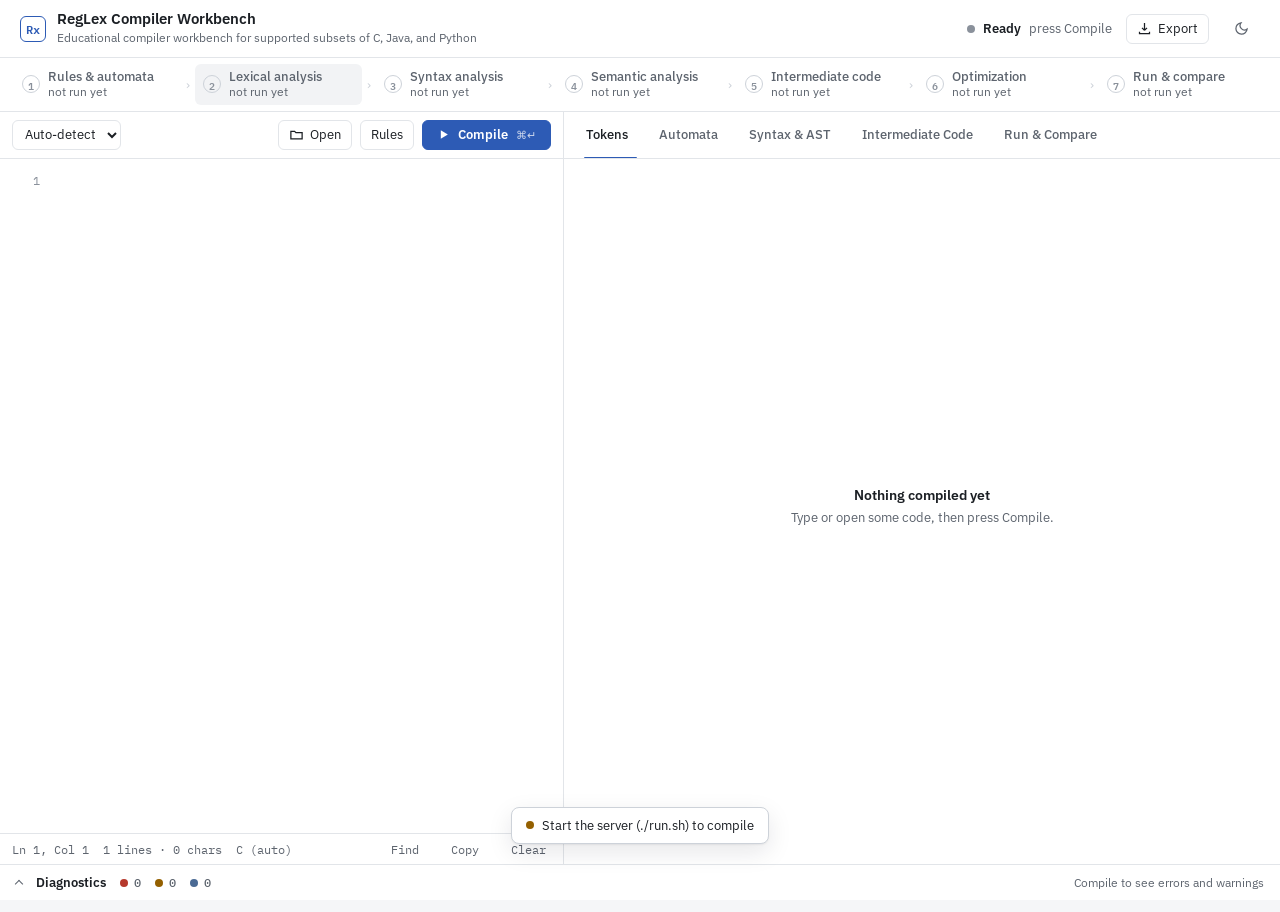
==== web/index.html @ cbe10319 "Grow RegLex into a compiler workbench for C, Java and Python - src/: regex -> Thompson NFA -> subset" ====
<!doctype html>
<html lang="en">
<head>
<meta charset="utf-8">
<meta name="viewport" content="width=device-width, initial-scale=1">
<title>RegLex Compiler Workbench</title>
<link rel="preconnect" href="https://fonts.googleapis.com">
<link rel="preconnect" href="https://fonts.gstatic.com" crossorigin>
<link rel="stylesheet" href="https://fonts.googleapis.com/css2?family=IBM+Plex+Mono:wght@400;500;600&family=IBM+Plex+Sans:wght@400;500;600&display=swap">
<link rel="stylesheet" href="workbench.css">
</head>
<body>
<header class="top">
  <div class="brand">
    <div class="logo" aria-hidden="true">Rx</div>
    <div><h1>RegLex Compiler Workbench</h1><p>Educational compiler workbench for supported subsets of C, Java, and Python</p></div>
  </div>
  <div class="spacer"></div>
  <span class="status" id="status" role="status" aria-live="polite"></span>
  <span class="tests-note hide-md" id="tests" hidden></span>
  <div class="menu" id="exportMenu">
    <button class="btn" id="exportBtn" aria-haspopup="menu" aria-expanded="false" aria-controls="exportList" title="Export results">
      <svg viewBox="0 0 24 24" fill="none" stroke="currentColor" stroke-width="2" aria-hidden="true"><path d="M12 3v12m0 0-4-4m4 4 4-4M4 17v3h16v-3"/></svg><span class="hide-sm">Export</span>
    </button>
    <div class="menu-list" role="menu" id="exportList" aria-label="Export">
      <div class="menu-note" id="exportNote" hidden></div>
      <button class="menu-item" role="menuitem" data-export="report">Compilation report<span class="ext">.md</span></button>
      <button class="menu-item" role="menuitem" data-export="json">Everything<span class="ext">.json</span></button>
      <div class="menu-sep" role="separator"></div>
      <button class="menu-item" role="menuitem" data-export="tokens">Token stream<span class="ext">.csv</span></button>
      <button class="menu-item" role="menuitem" data-export="automata">Transition tables<span class="ext">.json</span></button>
      <button class="menu-item" role="menuitem" data-export="ast">Syntax tree<span class="ext">.json</span></button>
      <button class="menu-item" role="menuitem" data-export="tac">Original and optimized TAC<span class="ext">.txt</span></button>
      <button class="menu-item" role="menuitem" data-export="diags">Diagnostics<span class="ext">.txt</span></button>
      <button class="menu-item" role="menuitem" data-export="svg">Current diagram<span class="ext">.svg</span></button>
    </div>
  </div>
  <button class="btn ghost" id="themeBtn" title="Switch light / dark theme" aria-label="Switch light or dark theme">
    <svg viewBox="0 0 24 24" fill="none" stroke="currentColor" stroke-width="2" aria-hidden="true"><path d="M21 12.8A9 9 0 1 1 11.2 3a7 7 0 0 0 9.8 9.8z"/></svg>
  </button>
</header>

<nav class="pipeline" id="pipeline" aria-label="Compilation stages"></nav>

<main class="workspace" id="workspace">
  <section class="pane" aria-label="Source code">
    <div class="toolbar">
      <select class="sel" id="lang" aria-label="Language">
        <option value="auto">Auto-detect</option><option>C</option><option>Java</option><option>Python</option>
      </select>
      <span class="spacer"></span>
      <div class="menu" id="openMenu">
        <button class="btn" id="openBtn" aria-haspopup="menu" aria-expanded="false" aria-controls="openList" title="Open a source file or load an example">
          <svg viewBox="0 0 24 24" fill="none" stroke="currentColor" stroke-width="2" aria-hidden="true"><path d="M3 7h6l2 2h10v10H3z"/></svg>Open
        </button>
        <div class="menu-list" role="menu" id="openList" aria-label="Open">
          <button class="menu-item" role="menuitem" id="openFile">Open source file…<span class="ext">.c .java .py</span></button>
          <button class="menu-item" role="menuitem" id="openExample">Load example…</button>
        </div>
        <div class="menu-list examples" id="examplePicker" role="dialog" aria-label="Load example">
          <div class="examples-head">
            <b>Examples</b><span class="spacer"></span>
            <div class="seg sm" id="exampleLangs" role="group" aria-label="Example language"></div>
          </div>
          <div class="examples-body" id="exampleList"></div>
        </div>
      </div>
      <input type="file" id="file" accept=".c,.h,.java,.py,.txt" hidden>
      <button class="btn" id="rulesBtn" title="View or edit the lexical rules" aria-expanded="false" aria-controls="rulesDrawer">Rules</button>
      <button class="btn-primary" id="compileBtn" title="Compile (Ctrl/⌘ + Enter)">
        <svg class="play" viewBox="0 0 24 24" fill="currentColor" aria-hidden="true"><path d="M7 4v16l13-8z"/></svg><span class="spin" aria-hidden="true"></span><span id="compileLabel">Compile</span> <kbd class="hide-sm">⌘↵</kbd>
      </button>
    </div>
    <div class="rules-drawer" id="rulesDrawer">
      <label class="switch"><input type="checkbox" id="customRules"> Use these rules instead of the language's built-in rules</label>
      <p class="note">Each rule is <span class="mono">NAME PRIORITY token|skip REGEX</span>; the lower priority wins a tie. Custom rules give <b>lexical analysis only</b>: tokens and automata are shown, but parsing, intermediate code and execution are skipped, because the parser only understands the built-in C, Java and Python token sets.</p>
      <textarea id="rulesText" spellcheck="false" aria-label="Lexical rules"></textarea>
    </div>
    <div class="editor">
      <div class="gutter" id="gutter" aria-hidden="true"></div>
      <div class="code-area">
        <div id="lineMarks"></div>
        <pre id="hl" aria-hidden="true"></pre>
        <textarea id="code" spellcheck="false" autocomplete="off" autocapitalize="off" aria-label="Source code editor"></textarea>
        <div class="searchbox" id="searchbox">
          <input class="inp" id="searchInput" placeholder="Find…" aria-label="Find in code">
          <span class="mono muted" id="searchCount" style="font-size:12px">0</span>
          <button class="btn sm" id="searchNext" title="Next match" aria-label="Next match">↓</button>
          <button class="btn sm ghost" id="searchClose" title="Close" aria-label="Close search">✕</button>
        </div>
      </div>
    </div>
    <div class="statusbar">
      <span id="cursorPos">Ln 1, Col 1</span><span id="docInfo">0 lines</span><span id="langInfo"></span>
      <span class="spacer"></span>
      <button class="btn sm ghost" id="findBtn" title="Find (Ctrl/⌘ + F)">Find</button>
      <button class="btn sm ghost" id="copyBtn">Copy</button>
      <button class="btn sm ghost" id="clearBtn">Clear</button>
    </div>
  </section>
  <div class="splitter" id="splitter" role="separator" aria-orientation="vertical" tabindex="0" aria-label="Resize panels"></div>
  <section class="pane" aria-label="Compiler results">
    <div class="tabs" role="tablist" id="tabs">
      <button class="tab sel" role="tab" data-view="tokens" aria-controls="v-tokens">Tokens <span class="badge" id="b-tokens"></span></button>
      <button class="tab" role="tab" data-view="automata" aria-controls="v-automata">Automata <span class="badge" id="b-automata"></span></button>
      <button class="tab" role="tab" data-view="syntax" aria-controls="v-syntax">Syntax &amp; AST <span class="badge" id="b-syntax"></span></button>
      <button class="tab" role="tab" data-view="code" aria-controls="v-code">Intermediate Code <span class="badge" id="b-code"></span></button>
      <button class="tab" role="tab" data-view="run" aria-controls="v-run">Run &amp; Compare <span class="badge" id="b-run"></span></button>
    </div>
    <div class="results" id="results">
      <div class="view sel" id="v-tokens" role="tabpanel"></div>
      <div class="view" id="v-automata" role="tabpanel"></div>
      <div class="view" id="v-syntax" role="tabpanel"></div>
      <div class="view" id="v-code" role="tabpanel"></div>
      <div class="view" id="v-run" role="tabpanel"></div>
    </div>
  </section>
</main>

<section class="console" id="console" aria-label="Diagnostics">
  <div class="console-head" id="consoleHead" role="button" tabindex="0" aria-expanded="false" aria-controls="consoleBody">
    <span class="chev" aria-hidden="true"></span>
    <span>Diagnostics</span>
    <span class="cnt" title="Errors"><span class="dot error"></span><span id="c-err">0</span></span>
    <span class="cnt" title="Warnings"><span class="dot warn"></span><span id="c-warn">0</span></span>
    <span class="cnt" title="Notes"><span class="dot neutral"></span><span id="c-note">0</span></span>
    <span class="spacer"></span><span class="msg hide-sm" id="consoleMsg">Compile to see errors and warnings</span>
  </div>
  <div class="console-body" id="consoleBody"></div>
</section>
<div class="toast" id="toast" role="status" aria-live="polite"></div>

<script src="app.js"></script>
</body>
</html>
---- web/workbench.css ----
/* RegLex Compiler Workbench -- styles.
   Neutral surfaces, one accent (--accent), status colours only for status. */

:root {
  --bg: #f5f6f8; --surface: #ffffff; --surface-2: #f8f9fa; --sunken: #f2f3f5;
  --line: #e2e5e9; --line-strong: #cdd2d9;
  --fg: #1b1f24; --muted: #5d646e; --faint: #8a919b;
  --accent: #2d5bb5; --accent-fg: #ffffff; --accent-soft: rgba(45, 91, 181, .09); --accent-line: rgba(45, 91, 181, .35);
  --ok: #217a4f; --warn: #946000; --err: #b5382c; --info: #4a6a94;
  --t-kw: #6f42a8; --t-id: #2c5797; --t-num: #1d7564; --t-op: #9b3b62; --t-str: #7d6200; --t-com: #7d8590; --t-dir: #1f6f80; --t-punct: #535b66;
  --shadow-pop: 0 1px 2px rgba(16, 24, 40, .06), 0 8px 24px rgba(16, 24, 40, .10);
  --font-body: "IBM Plex Sans", system-ui, -apple-system, "Segoe UI", sans-serif;
  --font-mono: "IBM Plex Mono", ui-monospace, "SF Mono", Menlo, Consolas, monospace;
  --r-sm: 6px; --r: 8px;
  --h-ctl: 30px;
  --console-h: 36px;
  color-scheme: light;
}
@media (prefers-color-scheme: dark) {
  :root:not([data-theme="light"]) {
    --bg: #141619; --surface: #1a1d21; --surface-2: #1f2227; --sunken: #121417;
    --line: #2b2f36; --line-strong: #3b4049;
    --fg: #e3e5e9; --muted: #9ca3ad; --faint: #6c737e;
    --accent: #8aaae6; --accent-fg: #10161f; --accent-soft: rgba(138, 170, 230, .11); --accent-line: rgba(138, 170, 230, .40);
    --ok: #67b98e; --warn: #d6a650; --err: #e47f72; --info: #8ea3c0;
    --t-kw: #b69ae6; --t-id: #94b4e6; --t-num: #6fc2ad; --t-op: #e095b4; --t-str: #d6bd72; --t-com: #737b87; --t-dir: #6dbccc; --t-punct: #a9b0ba;
    --shadow-pop: 0 1px 2px rgba(0, 0, 0, .3), 0 10px 28px rgba(0, 0, 0, .35);
    color-scheme: dark;
  }
}
:root[data-theme="dark"] {
  --bg: #141619; --surface: #1a1d21; --surface-2: #1f2227; --sunken: #121417;
  --line: #2b2f36; --line-strong: #3b4049;
  --fg: #e3e5e9; --muted: #9ca3ad; --faint: #6c737e;
  --accent: #8aaae6; --accent-fg: #10161f; --accent-soft: rgba(138, 170, 230, .11); --accent-line: rgba(138, 170, 230, .40);
  --ok: #67b98e; --warn: #d6a650; --err: #e47f72; --info: #8ea3c0;
  --t-kw: #b69ae6; --t-id: #94b4e6; --t-num: #6fc2ad; --t-op: #e095b4; --t-str: #d6bd72; --t-com: #737b87; --t-dir: #6dbccc; --t-punct: #a9b0ba;
  --shadow-pop: 0 1px 2px rgba(0, 0, 0, .3), 0 10px 28px rgba(0, 0, 0, .35);
  color-scheme: dark;
}

* { box-sizing: border-box; }
html, body { height: 100%; }
body { margin: 0; display: flex; flex-direction: column; background: var(--bg); color: var(--fg); font: 14px/1.5 var(--font-body); -webkit-font-smoothing: antialiased; }
button, select, input, textarea { font: inherit; color: inherit; }
button { cursor: pointer; }
button:disabled { cursor: not-allowed; }
:focus-visible { outline: 2px solid var(--accent); outline-offset: 2px; border-radius: 3px; }
.mono { font-family: var(--font-mono); }
.muted { color: var(--muted); }
.spacer { flex: 1; }
[hidden] { display: none !important; }

/* ---- controls ---- */
.btn { display: inline-flex; align-items: center; justify-content: center; gap: 6px; height: var(--h-ctl); min-width: var(--h-ctl); padding: 0 10px; border-radius: var(--r-sm); border: 1px solid var(--line); background: var(--surface); color: var(--fg); font-size: 13px; white-space: nowrap; text-decoration: none; transition: background-color .12s, border-color .12s; }
.btn:hover:not(:disabled) { background: var(--surface-2); border-color: var(--line-strong); }
.btn:active:not(:disabled) { background: var(--sunken); }
.btn:disabled { opacity: .5; }
.btn svg { width: 15px; height: 15px; flex: none; }
.btn[aria-expanded="true"], .btn.on { background: var(--accent-soft); border-color: var(--accent-line); }
.btn.ghost { border-color: transparent; background: none; color: var(--muted); }
.btn.ghost:hover:not(:disabled) { color: var(--fg); background: var(--surface-2); border-color: transparent; }
.btn.sm { height: 24px; min-width: 24px; padding: 0 8px; font-size: 12px; }
.btn-primary { display: inline-flex; align-items: center; gap: 8px; height: var(--h-ctl); padding: 0 14px; border-radius: var(--r-sm); border: 1px solid var(--accent); background: var(--accent); color: var(--accent-fg); font-size: 13px; font-weight: 600; transition: filter .12s; }
.btn-primary:hover:not(:disabled) { filter: brightness(1.06); }
.btn-primary:disabled { opacity: .7; cursor: progress; }
.btn-primary svg { width: 13px; height: 13px; }
.btn-primary .spin { display: none; width: 13px; height: 13px; border: 2px solid currentColor; border-right-color: transparent; border-radius: 50%; animation: spin .8s linear infinite; }
.btn-primary.busy .spin { display: inline-block; }
.btn-primary.busy .play { display: none; }
kbd { font: 500 11px var(--font-mono); opacity: .75; }
select.sel, input.inp { height: var(--h-ctl); border-radius: var(--r-sm); border: 1px solid var(--line); background: var(--surface); padding: 0 8px; font-size: 13px; max-width: 100%; }
select.sel:hover, input.inp:hover { border-color: var(--line-strong); }
input.inp:focus { border-color: var(--accent-line); }
@keyframes spin { to { transform: rotate(360deg); } }

/* status dots */
.dot { width: 8px; height: 8px; border-radius: 50%; background: var(--faint); flex: none; display: inline-block; }
.dot.ok { background: var(--ok); } .dot.warn { background: var(--warn); } .dot.error { background: var(--err); } .dot.neutral { background: var(--info); }
.dot.stale { background: none; box-shadow: inset 0 0 0 1.5px var(--warn); }
.dot.run { background: var(--accent); animation: pulse 1.2s ease-in-out infinite; }
@keyframes pulse { 50% { opacity: .3; } }

/* ---- header ---- */
header.top { display: flex; align-items: center; gap: 14px; padding: 10px 20px; border-bottom: 1px solid var(--line); background: var(--surface); flex: none; }
.brand { display: flex; align-items: center; gap: 11px; min-width: 0; flex: 0 1 auto; }
.brand > div { min-width: 0; }
.logo { width: 26px; height: 26px; border-radius: var(--r-sm); border: 1.5px solid var(--accent); color: var(--accent); display: grid; place-items: center; font: 600 12px var(--font-mono); flex: none; }
.brand h1 { font-size: 15px; font-weight: 600; line-height: 1.2; margin: 0; white-space: nowrap; overflow: hidden; text-overflow: ellipsis; }
.brand p { margin: 1px 0 0; font-size: 12px; color: var(--muted); white-space: nowrap; overflow: hidden; text-overflow: ellipsis; }
.status { display: inline-flex; align-items: center; gap: 8px; font-size: 13px; white-space: nowrap; min-width: 0; flex: 0 1 auto; overflow: hidden; }
.status b { font-weight: 600; }
.status .detail { color: var(--muted); overflow: hidden; text-overflow: ellipsis; }
.status[data-kind="stale"] b { color: var(--warn); }
.status[data-kind="error"] b { color: var(--err); }
.tests-note { font-size: 12px; color: var(--muted); white-space: nowrap; }
.tests-note.bad { color: var(--err); }

/* ---- menus ---- */
.menu { position: relative; }
.menu-list { position: absolute; right: 0; top: calc(100% + 6px); z-index: 40; min-width: 240px; background: var(--surface); border: 1px solid var(--line-strong); border-radius: var(--r); box-shadow: var(--shadow-pop); padding: 5px; display: none; }
.menu-list.open { display: block; }
.menu-item { display: flex; align-items: center; gap: 8px; width: 100%; text-align: left; padding: 6px 9px; border: 0; background: none; border-radius: 5px; font-size: 13px; }
.menu-item:hover:not(:disabled), .menu-item:focus-visible { background: var(--accent-soft); outline: none; }
.menu-item:disabled { color: var(--faint); }
.menu-item .ext { margin-left: auto; color: var(--faint); font: 11px var(--font-mono); }
.menu-note { padding: 6px 9px 7px; font-size: 12px; color: var(--muted); border-bottom: 1px solid var(--line); margin: -1px 0 4px; }
.menu-note.stale { color: var(--warn); }
.menu-sep { height: 1px; background: var(--line); margin: 4px 2px; }

/* example chooser (inside the Open menu) */
.examples { width: 380px; max-width: calc(100vw - 24px); padding: 0; }
.examples-head { display: flex; align-items: center; gap: 8px; padding: 8px 8px 8px 12px; border-bottom: 1px solid var(--line); }
.examples-head b { font-size: 13px; font-weight: 600; }
.examples-body { max-height: min(420px, 60vh); overflow: auto; padding: 4px 5px 6px; }
.examples-level { font-size: 11px; font-weight: 600; letter-spacing: .04em; text-transform: uppercase; color: var(--faint); padding: 8px 9px 3px; }
.example { display: block; width: 100%; text-align: left; border: 0; background: none; border-radius: 5px; padding: 6px 9px; }
.example:hover, .example:focus-visible { background: var(--accent-soft); outline: none; }
.example .t { display: block; font-size: 13px; font-weight: 500; }
.example .a { display: block; font-size: 12px; color: var(--muted); white-space: nowrap; overflow: hidden; text-overflow: ellipsis; }

/* segmented control */
.seg { display: inline-flex; border: 1px solid var(--line); border-radius: var(--r-sm); overflow: hidden; background: var(--surface); flex: none; }
.seg button { border: 0; background: none; height: calc(var(--h-ctl) - 2px); padding: 0 11px; color: var(--muted); font-size: 12.5px; }
.seg.sm button { height: 24px; padding: 0 9px; font-size: 12px; }
.seg button + button { border-left: 1px solid var(--line); }
.seg button:hover { color: var(--fg); background: var(--surface-2); }
.seg button.sel { background: var(--accent-soft); color: var(--fg); font-weight: 600; }
.seg button:focus-visible { outline-offset: -2px; }

/* ---- pipeline ---- */
.pipeline { display: flex; align-items: stretch; gap: 2px; padding: 6px 14px; border-bottom: 1px solid var(--line); background: var(--surface); overflow-x: auto; scrollbar-width: thin; flex: none; transition: opacity .2s; }
.stage { display: flex; align-items: center; gap: 8px; min-width: 0; flex: 1 1 0; padding: 5px 8px; border: 0; border-radius: var(--r-sm); background: none; text-align: left; }
.stage:hover { background: var(--surface-2); }
.stage.sel { background: var(--sunken); }
.st-icon { width: 18px; height: 18px; border-radius: 50%; display: grid; place-items: center; flex: none; border: 1.5px solid var(--line-strong); color: var(--faint); font: 600 10px var(--font-mono); }
.stage[data-status="ok"] .st-icon { border-color: var(--ok); color: var(--ok); }
.stage[data-status="warn"] .st-icon { border-color: var(--warn); color: var(--warn); }
.stage[data-status="error"] .st-icon { border-color: var(--err); color: var(--err); }
.stage[data-status="skipped"] .st-icon { border-style: dashed; }
.stage[data-status="running"] .st-icon { border-color: var(--accent); border-right-color: transparent; animation: spin .9s linear infinite; }
.st-text { min-width: 0; }
.st-name { font-size: 12.5px; font-weight: 500; line-height: 1.25; white-space: nowrap; }
.st-sum { font-size: 11.5px; line-height: 1.3; color: var(--muted); white-space: nowrap; overflow: hidden; text-overflow: ellipsis; }
.stage[data-status="pending"] .st-name { color: var(--muted); }
.arrow { flex: 0 0 10px; display: grid; place-items: center; color: var(--line-strong); font-size: 13px; }

/* ---- workspace ---- */
.workspace { flex: 1; min-height: 0; display: grid; grid-template-columns: minmax(340px, var(--split, 44%)) 1px minmax(380px, 1fr); }
.pane { display: flex; flex-direction: column; min-width: 0; min-height: 0; background: var(--surface); }
.splitter { background: var(--line); cursor: col-resize; position: relative; }
.splitter::after { content: ""; position: absolute; inset: 0 -3px; }
.splitter:hover, .splitter.drag, .splitter:focus-visible { background: var(--accent); outline: none; }
.toolbar { display: flex; flex-wrap: wrap; align-items: center; gap: 8px; padding: 8px 12px; border-bottom: 1px solid var(--line); min-height: 47px; }

/* editor */
.editor { position: relative; flex: 1; min-height: 0; display: flex; background: var(--surface); font: 13px/20px var(--font-mono); }
.gutter { flex: none; width: 50px; overflow: hidden; text-align: right; padding: 12px 10px 12px 0; color: var(--faint); user-select: none; background: var(--surface); font-size: 12px; }
.gutter div { height: 20px; position: relative; }
.gutter div.err { color: var(--err); font-weight: 600; } .gutter div.warn { color: var(--warn); }
.gutter div.err::before, .gutter div.warn::before { content: ""; position: absolute; left: 8px; top: 7px; width: 6px; height: 6px; border-radius: 50%; background: currentColor; }
.gutter div.cur { color: var(--fg); }
.code-area { position: relative; flex: 1; min-width: 0; overflow: hidden; }
.code-area pre, .code-area textarea { position: absolute; inset: 0; margin: 0; padding: 12px 16px 12px 8px; font: inherit; white-space: pre; tab-size: 4; overflow: auto; border: 0; }
.code-area pre { pointer-events: none; color: var(--fg); }
.code-area textarea { background: transparent; color: transparent; caret-color: var(--fg); resize: none; outline: none; }
.code-area textarea::selection { background: var(--accent-line); color: transparent; }
.hl-line { position: absolute; left: 0; right: 0; height: 20px; pointer-events: none; }
.hl-line.err { background: color-mix(in srgb, var(--err) 9%, transparent); box-shadow: inset 2px 0 var(--err); }
.hl-line.warn { background: color-mix(in srgb, var(--warn) 8%, transparent); box-shadow: inset 2px 0 var(--warn); }
.hl-line.focus { background: var(--accent-soft); box-shadow: inset 2px 0 var(--accent); }
.k { color: var(--t-kw); } .n { color: var(--t-num); } .s { color: var(--t-str); } .c { color: var(--t-com); font-style: italic; } .o { color: var(--t-op); } .d { color: var(--t-dir); } .f { color: var(--t-id); }
.search-hit { background: color-mix(in srgb, var(--warn) 30%, transparent); border-radius: 2px; }
.statusbar { display: flex; align-items: center; gap: 14px; padding: 3px 8px 3px 12px; border-top: 1px solid var(--line); font: 11.5px var(--font-mono); color: var(--muted); background: var(--surface); min-height: 31px; white-space: nowrap; }
.statusbar > span:not(.spacer) { overflow: hidden; text-overflow: ellipsis; min-width: 0; }
.statusbar .btn { flex: none; }
.searchbox { position: absolute; top: 8px; right: 14px; z-index: 5; display: none; gap: 6px; align-items: center; background: var(--surface); border: 1px solid var(--line-strong); border-radius: var(--r); padding: 5px; box-shadow: var(--shadow-pop); }
.searchbox.open { display: flex; }
.searchbox input { width: 170px; height: 26px; }
.rules-drawer { display: none; border-bottom: 1px solid var(--line); background: var(--surface-2); padding: 12px; }
.rules-drawer.open { display: block; }
.rules-drawer textarea { width: 100%; height: 170px; margin-top: 8px; font: 12px/1.5 var(--font-mono); background: var(--surface); border: 1px solid var(--line); border-radius: var(--r-sm); padding: 8px 10px; resize: vertical; white-space: pre; }
.note { font-size: 12.5px; color: var(--muted); margin: 6px 0 0; }
.switch { display: inline-flex; align-items: center; gap: 8px; font-size: 13px; cursor: pointer; }
.switch input { accent-color: var(--accent); width: 15px; height: 15px; margin: 0; }

/* ---- results ---- */
.tabs { display: flex; gap: 4px; padding: 0 12px; border-bottom: 1px solid var(--line); overflow-x: auto; scrollbar-width: none; flex: none; min-height: 47px; align-items: flex-end; }
.tab { padding: 0 10px; height: 46px; border: 0; background: none; color: var(--muted); font-size: 13px; font-weight: 500; position: relative; white-space: nowrap; display: inline-flex; gap: 7px; align-items: center; }
.tab:hover { color: var(--fg); }
.tab.sel { color: var(--fg); }
.tab.sel::after { content: ""; position: absolute; left: 8px; right: 8px; bottom: -1px; height: 2px; background: var(--accent); border-radius: 1px; }
.tab:focus-visible { outline-offset: -4px; }
.tab .badge { font: 11.5px var(--font-mono); color: var(--faint); }
.results { flex: 1; min-height: 0; display: flex; flex-direction: column; }
.view { flex: 1; min-height: 0; overflow: auto; padding: 18px 20px 28px; background: var(--surface); display: none; }
.view.sel { display: block; }
.results.stale .view, .pipeline.stale { opacity: .55; filter: saturate(.6); transition: opacity .2s, filter .2s; }
.results.stale .view:hover { opacity: .8; }
@media (prefers-reduced-motion: reduce) { *, *::before, *::after { animation: none !important; transition: none !important; } }

.empty { display: grid; place-items: center; text-align: center; height: 100%; min-height: 220px; color: var(--muted); padding: 30px; font-size: 13px; }
.empty b { color: var(--fg); font-size: 14px; font-weight: 600; display: block; margin-bottom: 2px; }
.row { display: flex; flex-wrap: wrap; gap: 8px; align-items: center; }
.view-head { display: flex; flex-wrap: wrap; gap: 8px; align-items: center; margin-bottom: 10px; }
.view-head h2 { margin: 0; font-size: 15px; font-weight: 600; }
.view h3 { margin: 22px 0 6px; font-size: 13px; font-weight: 600; }
.info { width: 20px; height: 20px; border-radius: 50%; border: 1px solid var(--line); background: none; color: var(--muted); font: 600 11px var(--font-mono); display: inline-grid; place-items: center; padding: 0; }
.info:hover, .info[aria-expanded="true"] { color: var(--accent); border-color: var(--accent-line); }
.explain { display: none; margin: 0 0 14px; padding: 10px 14px; background: var(--surface-2); border: 1px solid var(--line); border-radius: var(--r); font-size: 13px; line-height: 1.6; color: var(--fg); }
.explain.open { display: block; }
.explain p { margin: 0 0 6px; } .explain p:last-child { margin: 0; }

/* quiet facts line instead of stat tiles */
.facts { display: flex; flex-wrap: wrap; gap: 4px 20px; margin: 0 0 16px; font-size: 13px; color: var(--muted); }
.facts span b { color: var(--fg); font-weight: 600; font-variant-numeric: tabular-nums; margin-right: 4px; }
.facts .bad b, .facts .bad { color: var(--err); }
.facts .warn b, .facts .warn { color: var(--warn); }
.facts .good b { color: var(--ok); }

/* callouts: one shape for every message inside a view */
.callout { display: flex; gap: 10px; align-items: flex-start; padding: 10px 14px; margin: 0 0 16px; border: 1px solid var(--line); border-left: 3px solid var(--line-strong); border-radius: var(--r-sm); background: var(--surface-2); font-size: 13px; line-height: 1.55; }
.callout > .ic { flex: none; width: 18px; height: 18px; margin-top: 1px; border-radius: 50%; display: grid; place-items: center; font: 700 11px var(--font-mono); border: 1.5px solid currentColor; }
.callout .body { min-width: 0; flex: 1; }
.callout .body > b:first-child { display: block; font-weight: 600; }
.callout.ok { border-left-color: var(--ok); } .callout.ok > .ic { color: var(--ok); }
.callout.warn { border-left-color: var(--warn); } .callout.warn > .ic { color: var(--warn); }
.callout.error { border-left-color: var(--err); } .callout.error > .ic { color: var(--err); }
.callout.neutral > .ic { color: var(--muted); }
.callout details { margin-top: 6px; }
.callout summary { cursor: pointer; color: var(--accent); font-size: 12.5px; width: fit-content; }
.callout summary:hover { text-decoration: underline; }
.construct-list { list-style: none; margin: 6px 0 0; padding: 0; display: grid; gap: 1px; }
.construct-list button { display: grid; grid-template-columns: 62px 1fr; gap: 8px; width: 100%; text-align: left; border: 0; background: none; border-radius: 4px; padding: 3px 6px; font-size: 12.5px; }
.construct-list button:hover { background: var(--accent-soft); }
.construct-list .ln { font-family: var(--font-mono); color: var(--muted); font-size: 12px; }

.chips { display: flex; flex-wrap: wrap; gap: 5px; }
.chip { border: 1px solid var(--line); background: var(--surface); border-radius: 5px; height: 24px; padding: 0 8px; font: 500 11.5px var(--font-mono); color: var(--muted); display: inline-flex; align-items: center; gap: 5px; }
.chip:hover { border-color: var(--line-strong); color: var(--fg); }
.chip.sel { border-color: var(--accent-line); color: var(--fg); background: var(--accent-soft); }
.chip.off { opacity: .55; }
.chip.off.never { text-decoration: line-through; }
.chip .n { color: var(--faint); font-weight: 400; }

/* tables */
table.grid { width: 100%; border-collapse: collapse; font: 12.5px/1.45 var(--font-mono); }
table.grid th { text-align: left; font: 600 11.5px var(--font-body); color: var(--muted); padding: 6px 8px; border-bottom: 1px solid var(--line-strong); position: sticky; top: -18px; background: var(--surface); z-index: 1; }
table.grid td { padding: 4px 8px; border-bottom: 1px solid var(--line); vertical-align: top; }
table.grid tbody tr { cursor: pointer; }
table.grid tbody tr:hover td { background: var(--surface-2); }
.tk { font-size: 12px; font-weight: 500; }
.lexeme { white-space: pre; color: var(--fg); }
.bars { display: grid; gap: 7px; }
.bar { display: grid; grid-template-columns: 130px 1fr 80px; gap: 10px; align-items: center; font: 12px var(--font-mono); }
.bar .track { height: 6px; background: var(--sunken); border-radius: 3px; overflow: hidden; }
.bar .fill { display: block; height: 100%; background: var(--line-strong); border-radius: 3px; transition: width .4s ease; }
.bar .fill.hi { background: var(--accent); }

/* collapsible sections */
details.box { border-top: 1px solid var(--line); margin-top: 6px; }
details.box:last-child { border-bottom: 1px solid var(--line); }
details.box + details.box { margin-top: 0; }
details.box > summary { cursor: pointer; padding: 10px 2px; font-size: 13px; font-weight: 600; list-style: none; display: flex; gap: 8px; align-items: center; }
details.box > summary::-webkit-details-marker { display: none; }
details.box > summary::before { content: ""; width: 6px; height: 6px; border-right: 1.5px solid var(--muted); border-bottom: 1.5px solid var(--muted); transform: rotate(-45deg); transition: transform .15s; margin: 0 3px 0 1px; flex: none; }
details.box[open] > summary::before { transform: rotate(45deg); }
details.box > summary:hover { color: var(--accent); }
details.box > summary .sub { font: 400 12px var(--font-body); color: var(--muted); }
details.box > .inner { padding: 0 2px 14px; }
.out { margin: 0; padding: 10px 12px; font: 12.5px/1.55 var(--font-mono); background: var(--sunken); border: 1px solid var(--line); border-radius: var(--r-sm); white-space: pre-wrap; max-height: 360px; overflow: auto; }

/* ---- graphs ---- */
.graph-wrap { position: relative; height: 470px; border: 1px solid var(--line); border-radius: var(--r); background: var(--sunken); overflow: hidden; touch-action: none; }
.graph-wrap svg { width: 100%; height: 100%; cursor: grab; display: block; }
.graph-wrap svg.drag { cursor: grabbing; }
.graph-wrap.full { position: fixed; inset: 0; z-index: 100; height: auto !important; border-radius: 0; border: 0; }
body.has-full { overflow: hidden; }
.graph-tools { position: absolute; right: 8px; top: 8px; display: flex; gap: 4px; z-index: 2; }
.graph-tools .btn { height: 26px; min-width: 26px; padding: 0 8px; font-size: 12px; background: var(--surface); }
.graph-legend { position: absolute; left: 10px; bottom: 8px; font: 11px var(--font-mono); color: var(--muted); display: flex; gap: 12px; flex-wrap: wrap; pointer-events: none; }
.graph-legend .warn { color: var(--warn); }
.node circle, .node rect { fill: var(--surface); stroke: var(--line-strong); stroke-width: 1.5; transition: fill .2s, stroke .2s; }
.node text { fill: var(--fg); font: 500 11px var(--font-mono); text-anchor: middle; dominant-baseline: central; pointer-events: none; }
.node.accept circle { stroke: var(--ok); }
.node.start circle { stroke: var(--accent); stroke-width: 2.2; }
.node.split circle { fill: var(--sunken); stroke-dasharray: 3 2; }
.node.active circle, .node.active rect { fill: var(--accent); stroke: var(--accent); }
.node.active text { fill: var(--accent-fg); }
.node.picked circle, .node.picked rect { stroke: var(--accent); stroke-width: 3; }
.node { cursor: pointer; }
.node:focus { outline: none; }
.node:focus-visible circle, .node:focus-visible rect { stroke: var(--accent); stroke-width: 2.5; }
.edge path { fill: none; stroke: var(--faint); stroke-width: 1.2; transition: stroke .2s; }
.edge.eps path { stroke-dasharray: 4 3; }
.edge text { fill: var(--muted); font: 10.5px var(--font-mono); text-anchor: middle; paint-order: stroke; stroke: var(--sunken); stroke-width: 3px; }
.edge.hot path { stroke: var(--accent); stroke-width: 2.4; }
.edge.hot text { fill: var(--accent); }
.ast-node.k-decl rect { stroke: var(--t-kw); } .ast-node.k-stmt rect { stroke: var(--accent); } .ast-node.k-expr rect { stroke: var(--info); }
.ast-node.k-lit rect { stroke: var(--t-num); } .ast-node.k-bad rect { stroke: var(--err); stroke-dasharray: 3 2; }
.ast-node text.sub { font-weight: 400; fill: var(--muted); font-size: 10px; }
.ast-node .more { fill: var(--accent); }
.sim { display: none; gap: 8px; align-items: center; flex-wrap: wrap; margin: 10px 0 0; padding: 8px 10px; border: 1px solid var(--line); border-radius: var(--r); background: var(--surface-2); }
.sim.open { display: flex; }
.tape { display: flex; gap: 2px; font: 600 12px var(--font-mono); flex-wrap: wrap; }
.tape span { min-width: 22px; text-align: center; padding: 3px 4px; border-radius: 4px; background: var(--sunken); color: var(--muted); }
.tape span.done { color: var(--fg); background: var(--line); } .tape span.now { background: var(--accent); color: var(--accent-fg); }
.verdict-line { font: 12px var(--font-mono); }
.inspector { margin-top: 10px; padding: 10px 12px; border: 1px solid var(--line); border-radius: var(--r); font: 12px/1.6 var(--font-mono); }
.rule-info { margin: 0 0 12px; font-size: 13px; }
.rule-info .pattern { font: 12.5px/1.5 var(--font-mono); word-break: break-all; margin-top: 4px; }
.rule-info .postfix { font: 11.5px var(--font-mono); color: var(--muted); word-break: break-all; margin-top: 3px; }
.hint-line { font-size: 12px; color: var(--muted); }

/* ---- intermediate code ---- */
.compare { display: grid; grid-template-columns: 1fr 1fr; gap: 12px; }
.tacbox { border: 1px solid var(--line); border-radius: var(--r); background: var(--surface); overflow: hidden; }
.tacbox h4 { margin: 0; padding: 7px 12px; font-size: 12px; font-weight: 600; color: var(--muted); border-bottom: 1px solid var(--line); background: var(--surface-2); display: flex; justify-content: space-between; }
.tacbox h4 .mono { font-weight: 400; }
.tac { margin: 0; padding: 6px 0; font: 12.5px/19px var(--font-mono); max-height: 520px; overflow: auto; }
.tac div { padding: 0 12px; white-space: pre; display: flex; gap: 10px; cursor: pointer; }
.tac div:hover { background: var(--surface-2); }
.tac div .ln { color: var(--faint); min-width: 30px; text-align: right; user-select: none; }
.tac div.fn { color: var(--fg); font-weight: 600; margin-top: 8px; cursor: default; }
.tac div.fn:hover { background: none; }
.tac div.label { color: var(--t-kw); }
.tac div.removed { background: color-mix(in srgb, var(--err) 10%, transparent); text-decoration: line-through; text-decoration-color: color-mix(in srgb, var(--err) 55%, transparent); }
.tac div.changed { background: color-mix(in srgb, var(--warn) 11%, transparent); }
.tac div.moved { background: color-mix(in srgb, var(--info) 13%, transparent); }
.tac div.opaque { color: var(--warn); }
.tac div.flash { background: var(--accent-soft); box-shadow: inset 2px 0 var(--accent); }
.legend { display: flex; gap: 14px; flex-wrap: wrap; font-size: 12px; color: var(--muted); margin: 14px 0 8px; }
.legend i { display: inline-block; width: 10px; height: 10px; border-radius: 2px; margin-right: 5px; vertical-align: -1px; }
.legend .removed { background: color-mix(in srgb, var(--err) 35%, transparent); }
.legend .changed { background: color-mix(in srgb, var(--warn) 40%, transparent); }
.legend .moved { background: color-mix(in srgb, var(--info) 45%, transparent); }
.legend .opaque { background: var(--warn); }
.records { display: grid; gap: 4px; }
.rec { display: grid; grid-template-columns: auto 1fr; gap: 2px 10px; padding: 7px 10px; border: 1px solid var(--line); border-radius: var(--r-sm); background: var(--surface); cursor: pointer; font-size: 12.5px; }
.rec:hover { border-color: var(--line-strong); background: var(--surface-2); }
.rec .tag { grid-row: span 3; align-self: start; font: 500 11px var(--font-mono); color: var(--muted); white-space: nowrap; padding-top: 1px; }
.rec .chg { font: 12px var(--font-mono); }
.rec .chg del { color: var(--err); text-decoration: none; } .rec .chg ins { color: var(--ok); text-decoration: none; }
.rec .why { color: var(--muted); }
.rec .where { font: 11px var(--font-mono); color: var(--faint); }

/* ---- console ---- */
.console { border-top: 1px solid var(--line); background: var(--surface); display: flex; flex-direction: column; height: var(--console-h); flex: none; }
.console-head { display: flex; align-items: center; gap: 14px; padding: 0 16px; min-height: 35px; cursor: pointer; font-size: 13px; font-weight: 600; user-select: none; flex: none; }
.console-head:hover { background: var(--surface-2); }
.console-head:focus-visible { outline-offset: -2px; }
.console-head .chev { width: 6px; height: 6px; border-right: 1.5px solid var(--muted); border-bottom: 1.5px solid var(--muted); transform: rotate(-135deg); transition: transform .15s; margin-top: 3px; }
.console-head[aria-expanded="true"] .chev { transform: rotate(45deg); margin-top: -3px; }
.console-head .cnt { font: 500 12px var(--font-mono); display: inline-flex; gap: 6px; align-items: center; color: var(--muted); }
.console-head .msg { font: 400 12px var(--font-body); color: var(--muted); }
.console-body { overflow: auto; flex: 1; padding: 2px 8px 10px; }
.diag { display: grid; grid-template-columns: 14px 120px 1fr; gap: 8px; width: 100%; text-align: left; padding: 5px 8px; border: 0; background: none; border-radius: 5px; font-size: 13px; align-items: start; }
.diag:hover { background: var(--surface-2); }
.diag .sev { width: 8px; height: 8px; border-radius: 50%; margin-top: 6px; }
.diag .sev.error { background: var(--err); } .diag .sev.warning { background: var(--warn); } .diag .sev.note { background: var(--info); }
.diag .loc { font: 12px var(--font-mono); color: var(--muted); padding-top: 1px; }
.diag .cat { font-weight: 600; margin-right: 6px; }
.diag .cat.error { color: var(--err); } .diag .cat.warning { color: var(--warn); } .diag .cat.note { color: var(--info); }
.diag .hint { display: block; color: var(--muted); font-size: 12.5px; }

.toast { position: fixed; bottom: 56px; left: 50%; transform: translateX(-50%) translateY(8px); opacity: 0; background: var(--surface); border: 1px solid var(--line-strong); box-shadow: var(--shadow-pop); border-radius: var(--r); padding: 8px 14px; font-size: 13px; z-index: 50; transition: opacity .2s, transform .2s; pointer-events: none; display: flex; gap: 8px; align-items: center; max-width: calc(100vw - 32px); }
.toast.show { opacity: 1; transform: translateX(-50%); }

/* the desktop layout is a fixed frame: panes scroll, the page does not */
@media (min-width: 981px) { body { overflow: hidden; } }

/* ---- narrow screens ---- */
@media (max-width: 980px) {
  body { height: auto; min-height: 100%; }
  .workspace { grid-template-columns: 1fr; grid-template-rows: 56vh auto; }
  .splitter { display: none; }
  .pane + .splitter + .pane { border-top: 1px solid var(--line); }
  .view { min-height: 60vh; }
  .st-sum { display: none; }
  .stage { flex: 0 0 auto; }
  .compare { grid-template-columns: 1fr; }
  .brand p { display: none; }
  .hide-md { display: none; }
  .console { position: sticky; bottom: 0; }
}
@media (max-width: 560px) {
  header.top { padding: 8px 12px; gap: 10px; }
  .brand h1 { font-size: 14px; }
  .status .detail, .hide-sm, #langInfo { display: none; }
  .status { flex-shrink: 0; }
  .pipeline { padding: 6px 8px; }
  .toolbar { padding: 8px; }
  .view { padding: 14px 14px 24px; }
  .bar { grid-template-columns: 96px 1fr 64px; }
  .diag { grid-template-columns: 14px 1fr; }
  .diag .loc { grid-column: 2; }
  .diag > span:last-child { grid-column: 2; }
  .gutter { width: 40px; }
}
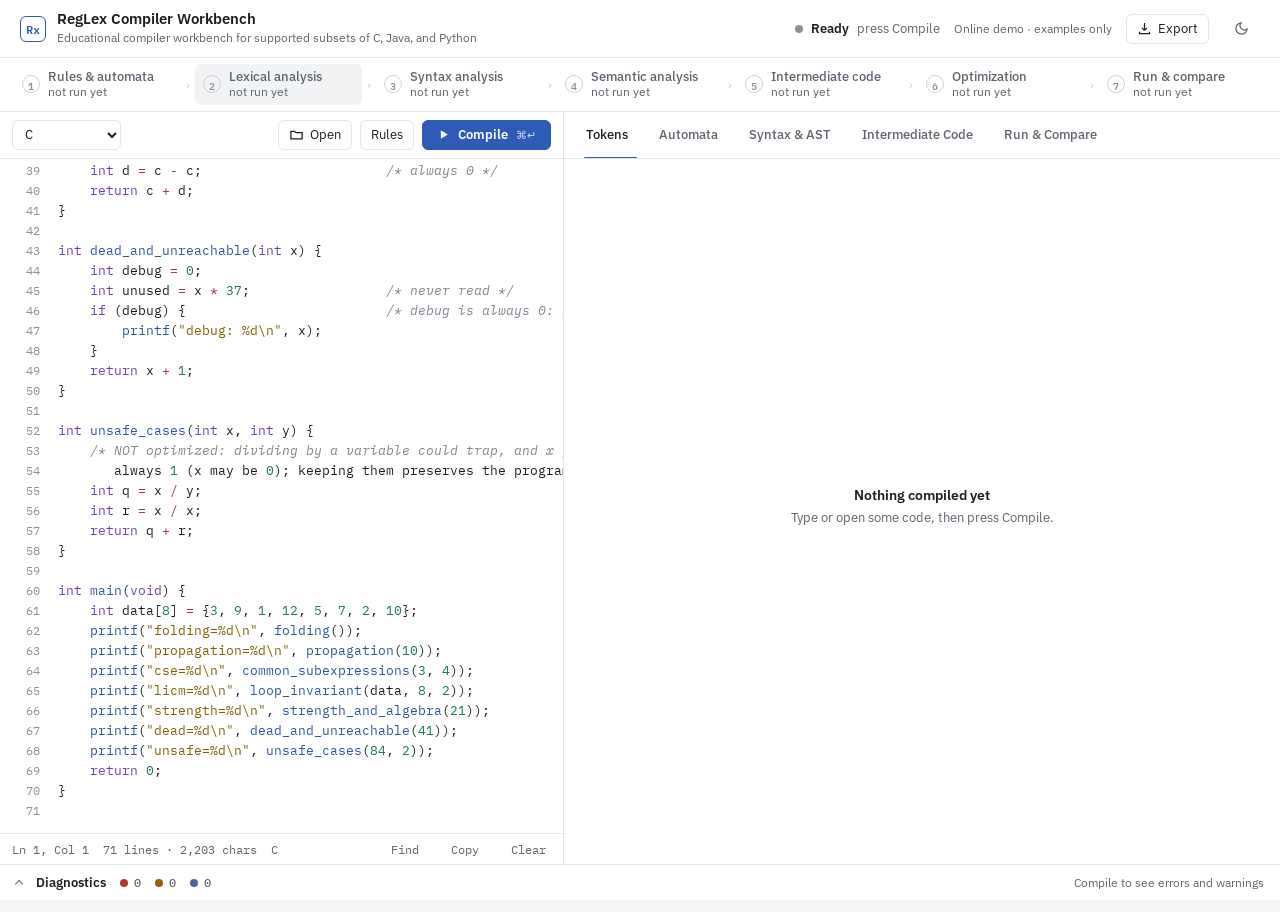
==== commit 4a1ec3a9: "Publish the new workbench on GitHub Pages as an examples demo The Pages link now opens web/. Without" ====
--- a/web/index.html
+++ b/web/index.html
@@ -130,6 +130,7 @@
 </section>
 <div class="toast" id="toast" role="status" aria-live="polite"></div>
 
+<script src="browser-compiler.js"></script>
 <script src="app.js"></script>
 </body>
 </html>
